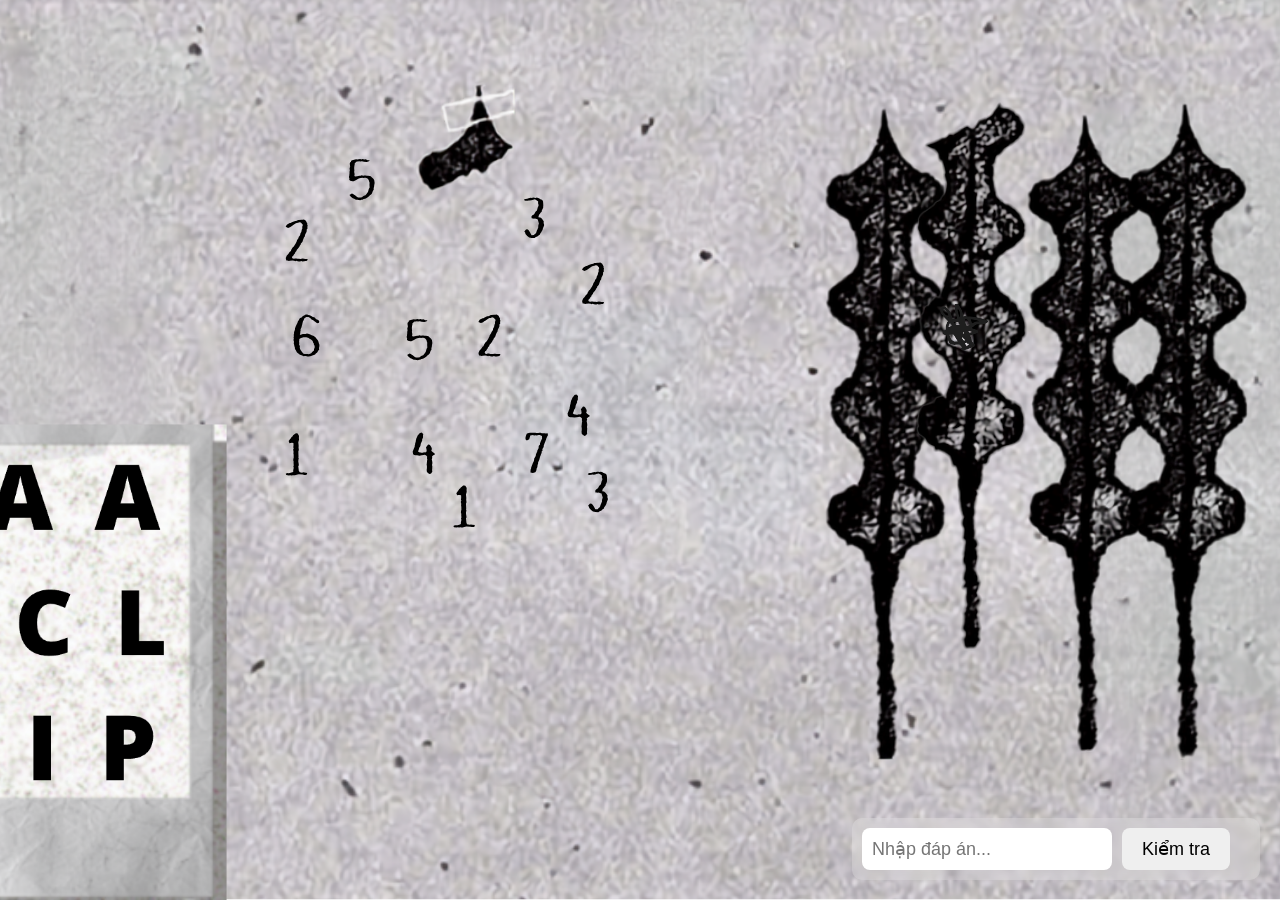
==== src/main/resources/static/index3.html @ bced9d19 "Add game assets and updated puzzle backgrounds" ====
<!DOCTYPE html>
<html lang="vi">
<head>
    <meta charset="UTF-8">
    <title>Game Puzzle</title>
    <link rel="stylesheet" href="style3.css">
</head>
<body>

<div class="game">

    <!-- Nền -->
    <img src="background3.svg" class="background">

    <!-- Lá -->
    <img src="leaf8.svg" class="leaf leaf8">
    <img src="leaf9.svg" class="leaf leaf9">
    <img src="leaf10.svg" class="leaf leaf10">
    <img src="leaf11.svg" class="leaf leaf11">

    <!-- Ô nhập đáp án -->
    <div class="answer-container">
        <input type="text" id="answerInput" placeholder="Nhập đáp án...">
        <button id="checkBtn">Kiểm tra</button>
        <span id="message"></span>
    </div>

</div>
<script src="script3.js"></script>
</body>
</html>
---- src/main/resources/static/style3.css ----
*{
    margin:0;
    padding:0;
    box-sizing:border-box;
}
html, body {
    width: 100%;
    height: 100%;
}

body{
    margin: 0;
    min-height: 100vh;

    overflow:hidden;
    user-select:none;

    background:#ffffff;
}

/* Khung game */

.game{
    position: relative;
    width: 100vw;
    height: 100vh;

    display: block;
}

/* Ảnh nền */

.background{
    position: fixed;
    top: 0;
    left: 0;

    width: 100vw;
    height: 100vh;

    object-fit: cover;

    z-index: 0;
    pointer-events: none;
}


/* Lá */

.leaf{
    position:absolute;

    z-index:2;

    cursor:grab;
    user-select:none;
}

/* Lá số 7 */

.leaf8{
    width:165px;

    top:100px;
    left:800px;


}
.leaf9{
    width:140px;

    top:100px;
    left:900px;


}
.leaf10{
    width:165px;

    top:100px;
    left:1000px;


}
.leaf11{
    width:165px;

    top:100px;
    left:1100px;


}
/* Hiệu ứng đung đưa nhẹ */

@keyframes sway{

    0%{
        transform:rotate(-1deg);
    }

    50%{
        transform:rotate(1deg);
    }

    100%{
        transform:rotate(-1deg);
    }
}

/* Ô nhập đáp án */

.answer-container{
    position: absolute;

    bottom: 20px;
    right: 20px;

    z-index: 1000;

    display: flex;
    gap: 10px;
    background: rgba(255,255,255,0.2);
    padding: 10px;
    border-radius: 10px;
    backdrop-filter: blur(5px);

}

.answer-container input{
    width:250px;

    padding:10px;

    border:none;
    border-radius:8px;

    font-size:18px;
}

.answer-container button{
    padding:10px 20px;

    border:none;
    border-radius:8px;

    cursor:pointer;

    font-size:18px;
}

#message{
    color:red;
    font-size:18px;
    font-weight:bold;
    margin-left:10px;
}
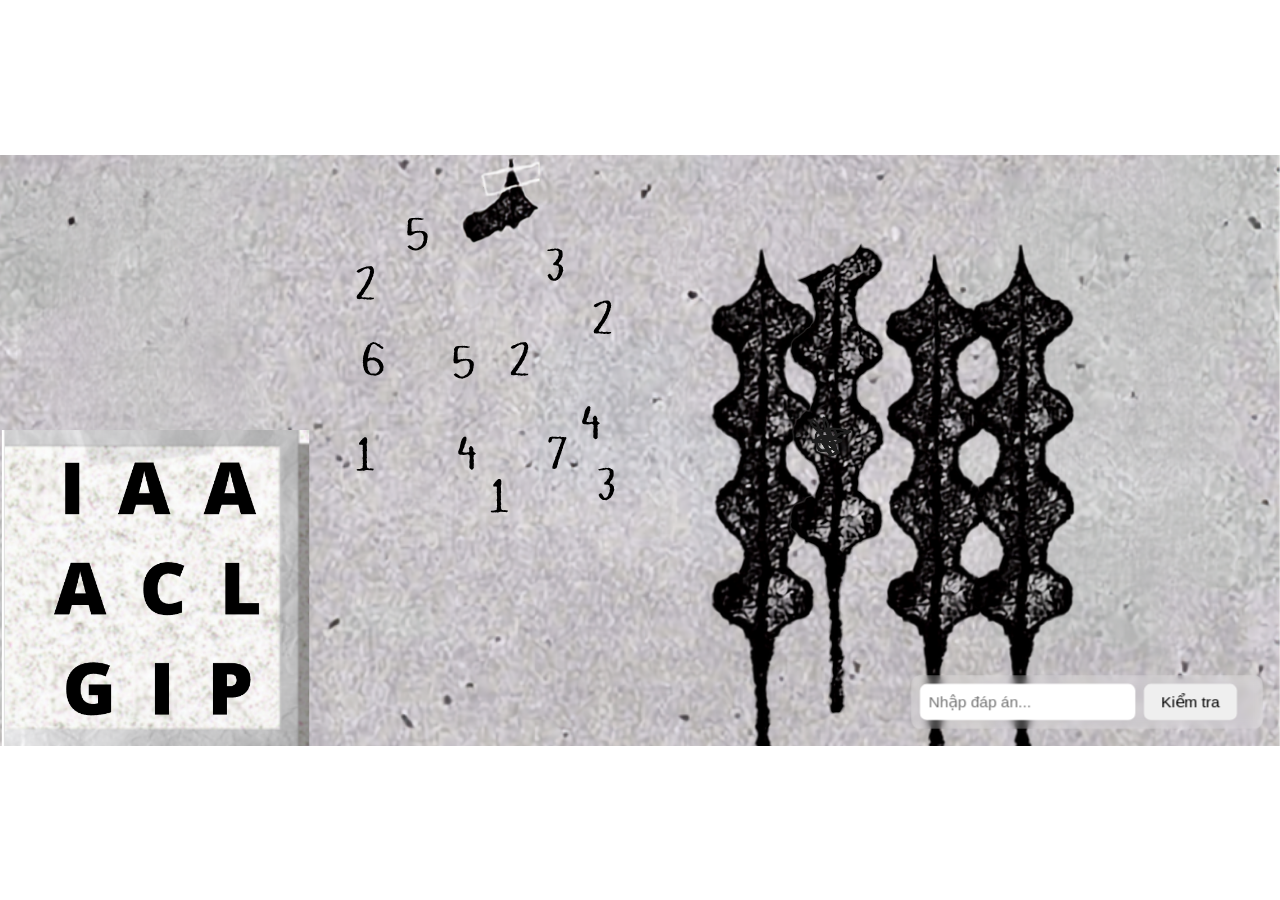
==== commit b62185b0: "Keep puzzle scenes aligned across screen sizes" ====
--- a/src/main/resources/static/index3.html
+++ b/src/main/resources/static/index3.html
@@ -9,23 +9,26 @@
 
 <div class="game">
 
-    <!-- Nền -->
-    <img src="background3.svg" class="background">
+    <!-- Canvas khớp với khung chuẩn 1486 × 686 -->
+    <div class="game-scene">
+        <!-- Nền -->
+        <img src="background3.svg" class="background">
 
-    <!-- Lá -->
-    <img src="leaf8.svg" class="leaf leaf8">
-    <img src="leaf9.svg" class="leaf leaf9">
-    <img src="leaf10.svg" class="leaf leaf10">
-    <img src="leaf11.svg" class="leaf leaf11">
+        <!-- Lá -->
+        <img src="leaf8.svg" class="leaf leaf8">
+        <img src="leaf9.svg" class="leaf leaf9">
+        <img src="leaf10.svg" class="leaf leaf10">
+        <img src="leaf11.svg" class="leaf leaf11">
 
-    <!-- Ô nhập đáp án -->
-    <div class="answer-container">
-        <input type="text" id="answerInput" placeholder="Nhập đáp án...">
-        <button id="checkBtn">Kiểm tra</button>
-        <span id="message"></span>
+        <!-- Ô nhập đáp án -->
+        <div class="answer-container">
+            <input type="text" id="answerInput" placeholder="Nhập đáp án...">
+            <button id="checkBtn">Kiểm tra</button>
+            <span id="message"></span>
+        </div>
     </div>
 
 </div>
 <script src="script3.js"></script>
 </body>
-</html>+</html>
--- a/src/main/resources/static/style3.css
+++ b/src/main/resources/static/style3.css
@@ -28,15 +28,24 @@
     display: block;
 }
 
+/* Giữ nguyên bố cục mốc 1486 × 686 trên mọi màn hình. */
+.game-scene{
+    position:absolute;
+    width:1486px;
+    height:686px;
+    overflow:hidden;
+    transform-origin:top left;
+}
+
 /* Ảnh nền */
 
 .background{
-    position: fixed;
+    position:absolute;
     top: 0;
     left: 0;
 
-    width: 100vw;
-    height: 100vh;
+    width:100%;
+    height:100%;
 
     object-fit: cover;
 
